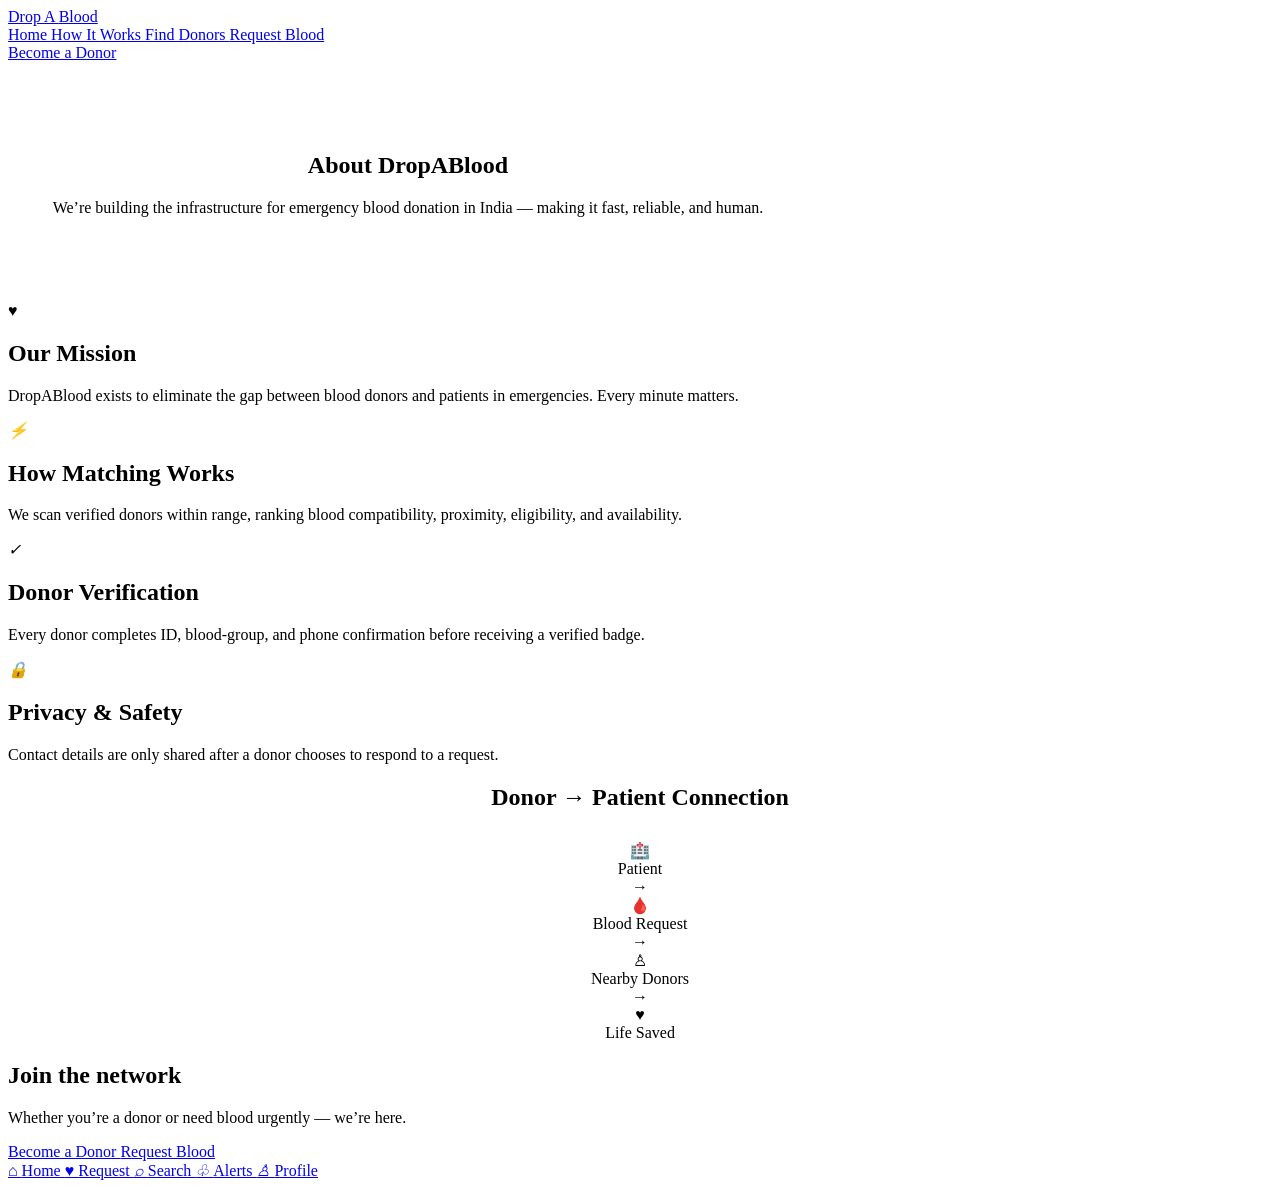
==== about.html @ 93a8e6a7 "added about.html" ====
<!doctype html>
<html lang="en">
  <head>
    <meta charset="utf-8">
    <meta name="viewport" content="width=device-width,initial-scale=1">
    <link rel="stylesheet" href="styles.css">
    <title>
      About DropABlood
    </title>
  </head>
  <body class="bottom-space">
    <header class="topbar">
      <nav class="container nav">
        <a class="logo" href="index.html">
          <b class="logo-mark">
          </b>
          Drop
          <span class="red">
            A
          </span>
          Blood
        </a> 
        <div class="nav-links">
          <a href="index.html">
            Home
          </a>
          <a class="active" href="about.html">
            How It Works
          </a>
          <a href="search.html">
            Find Donors
          </a>
          <a href="request.html">
            Request Blood
          </a>
        </div>
        <a class="nav-action" href="register.html">
          Become a Donor
        </a>
      </nav>
    </header>
    <main class="page">
      <section class="hero" style="padding:70px 0">
        <div class="container" style="text-align:center;max-width:800px">
          <h1>
            About DropABlood
          </h1>
          <p style="margin:15px auto">
            We’re building the infrastructure for emergency blood donation in India — making it fast, reliable, and human.
          </p>
        </div>
      </section>
      <section class="block offwhite">
        <div class="container" style="max-width:820px">
          <article class="card feature">
            <i class="feature-icon">
              ♥
            </i>
            <div>
              <h2>
                Our Mission
              </h2>
              <p>
                DropABlood exists to eliminate the gap between blood donors and patients in emergencies. Every minute matters.
              </p>
            </div>
          </article>
          <article class="card feature" style="margin-top:14px">
            <i class="feature-icon">
              ⚡
            </i>
            <div>
              <h2>
                How Matching Works
              </h2>
              <p>
                We scan verified donors within range, ranking blood compatibility, proximity, eligibility, and availability.
              </p>
            </div>
          </article>
          <article class="card feature" style="margin-top:14px">
            <i class="feature-icon">
              ✓
            </i>
            <div>
              <h2>
                Donor Verification
              </h2>
              <p>
                Every donor completes ID, blood-group, and phone confirmation before receiving a verified badge.
              </p>
            </div>
          </article>
          <article class="card feature" style="margin-top:14px">
            <i class="feature-icon">
              🔒
            </i>
            <div>
              <h2>
                Privacy & Safety
              </h2>
              <p>
                Contact details are only shared after a donor chooses to respond to a request.
              </p>
            </div>
          </article>
        </div>
      </section>
      <section class="block">
        <div class="container" style="text-align:center">
          <h2>
            Donor → Patient Connection
          </h2>
          <div class="connection" style="margin-top:30px">
            <div>
              🏥
              <br>
              Patient
            </div>
            <b class="arrow">
              →
            </b>
            <div>
              🩸
              <br>
              Blood Request
            </div>
            <b class="arrow">
              →
            </b>
            <div>
              ♙
              <br>
              Nearby Donors
            </div>
            <b class="arrow">
              →
            </b>
            <div>
              ♥
              <br>
              Life Saved
            </div>
          </div>
        </div>
      </section>
      <section class="cta">
        <div class="container">
          <h2>
            Join the network
          </h2>
          <p>
            Whether you’re a donor or need blood urgently — we’re here.
          </p>
          <a class="btn btn-light" href="register.html">
            Become a Donor
          </a>
          <a class="btn btn-ghost" href="request.html">
            Request Blood
          </a>
        </div>
      </section>
    </main>
    <nav class="mobile-nav">
      <a href="index.html">
        <i>
          ⌂
        </i>
        Home
      </a>
      <a href="request.html">
        <i>
          ♥
        </i>
        Request
      </a>
      <a href="search.html">
        <i>
          ⌕
        </i>
        Search
      </a>
      <a href="notifications.html">
        <i>
          ♧
        </i>
        Alerts
      </a>
      <a href="profile.html">
        <i>
          ♙
        </i>
        Profile
      </a>
    </nav>
  </body>
</html>
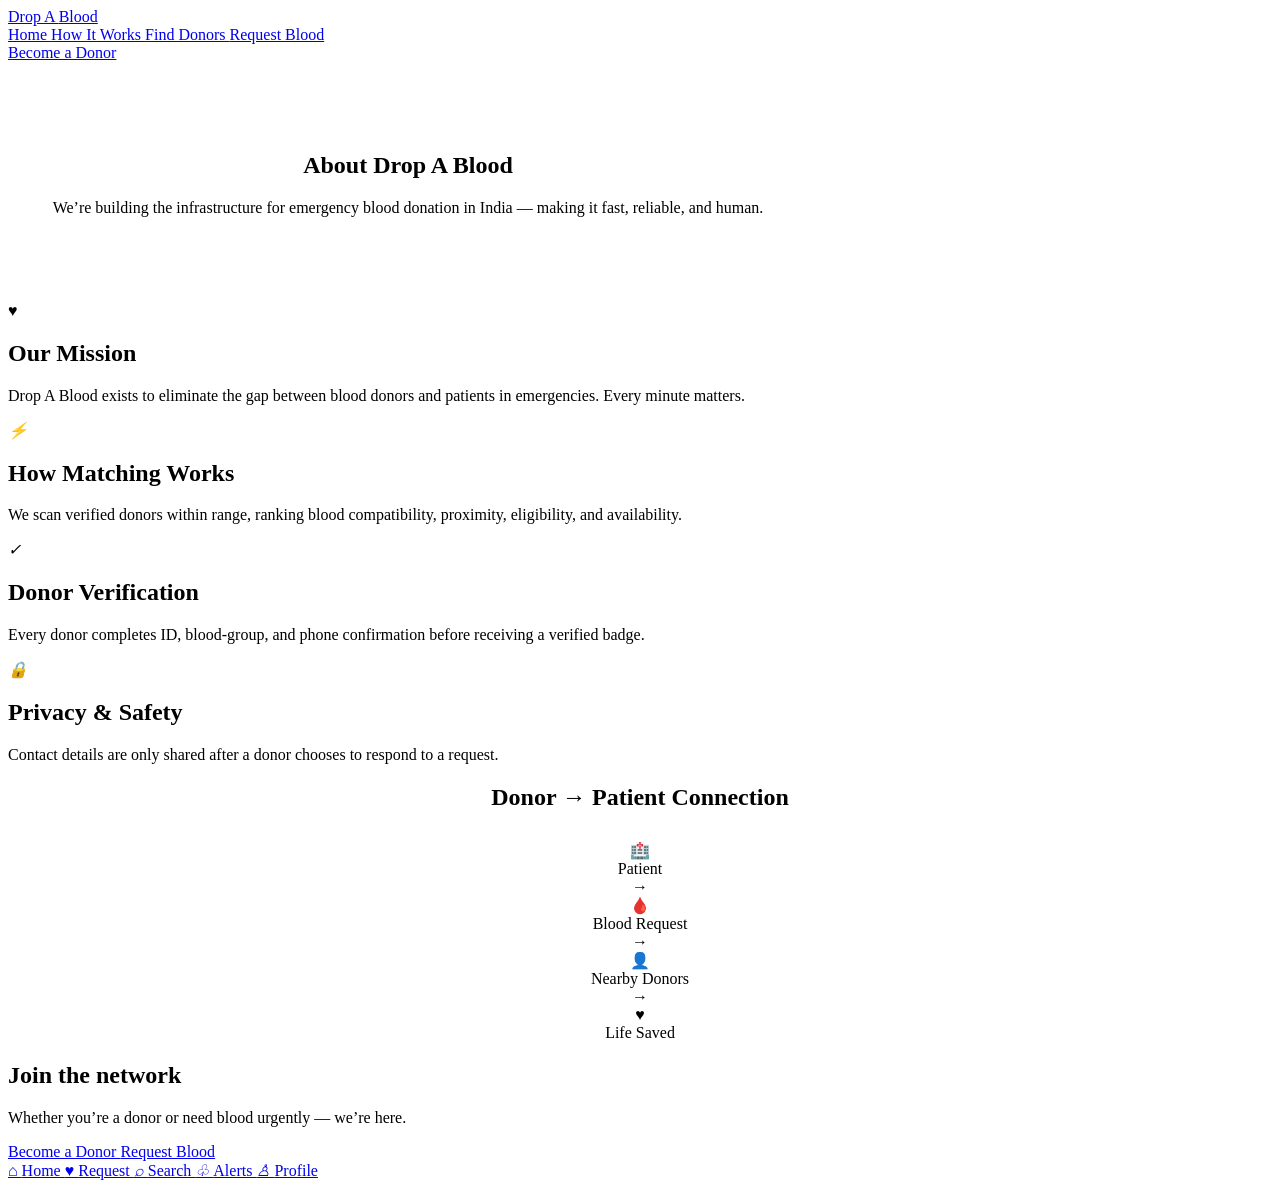
==== commit 578bd00e: "updated about.html" ====
--- a/about.html
+++ b/about.html
@@ -5,7 +5,7 @@
     <meta name="viewport" content="width=device-width,initial-scale=1">
     <link rel="stylesheet" href="styles.css">
     <title>
-      About DropABlood
+      About Drop A Blood
     </title>
   </head>
   <body class="bottom-space">
@@ -43,7 +43,7 @@
       <section class="hero" style="padding:70px 0">
         <div class="container" style="text-align:center;max-width:800px">
           <h1>
-            About DropABlood
+            About Drop A Blood
           </h1>
           <p style="margin:15px auto">
             We’re building the infrastructure for emergency blood donation in India — making it fast, reliable, and human.
@@ -61,7 +61,7 @@
                 Our Mission
               </h2>
               <p>
-                DropABlood exists to eliminate the gap between blood donors and patients in emergencies. Every minute matters.
+                Drop A Blood exists to eliminate the gap between blood donors and patients in emergencies. Every minute matters.
               </p>
             </div>
           </article>
@@ -129,7 +129,7 @@
               →
             </b>
             <div>
-              ♙
+              👤
               <br>
               Nearby Donors
             </div>
